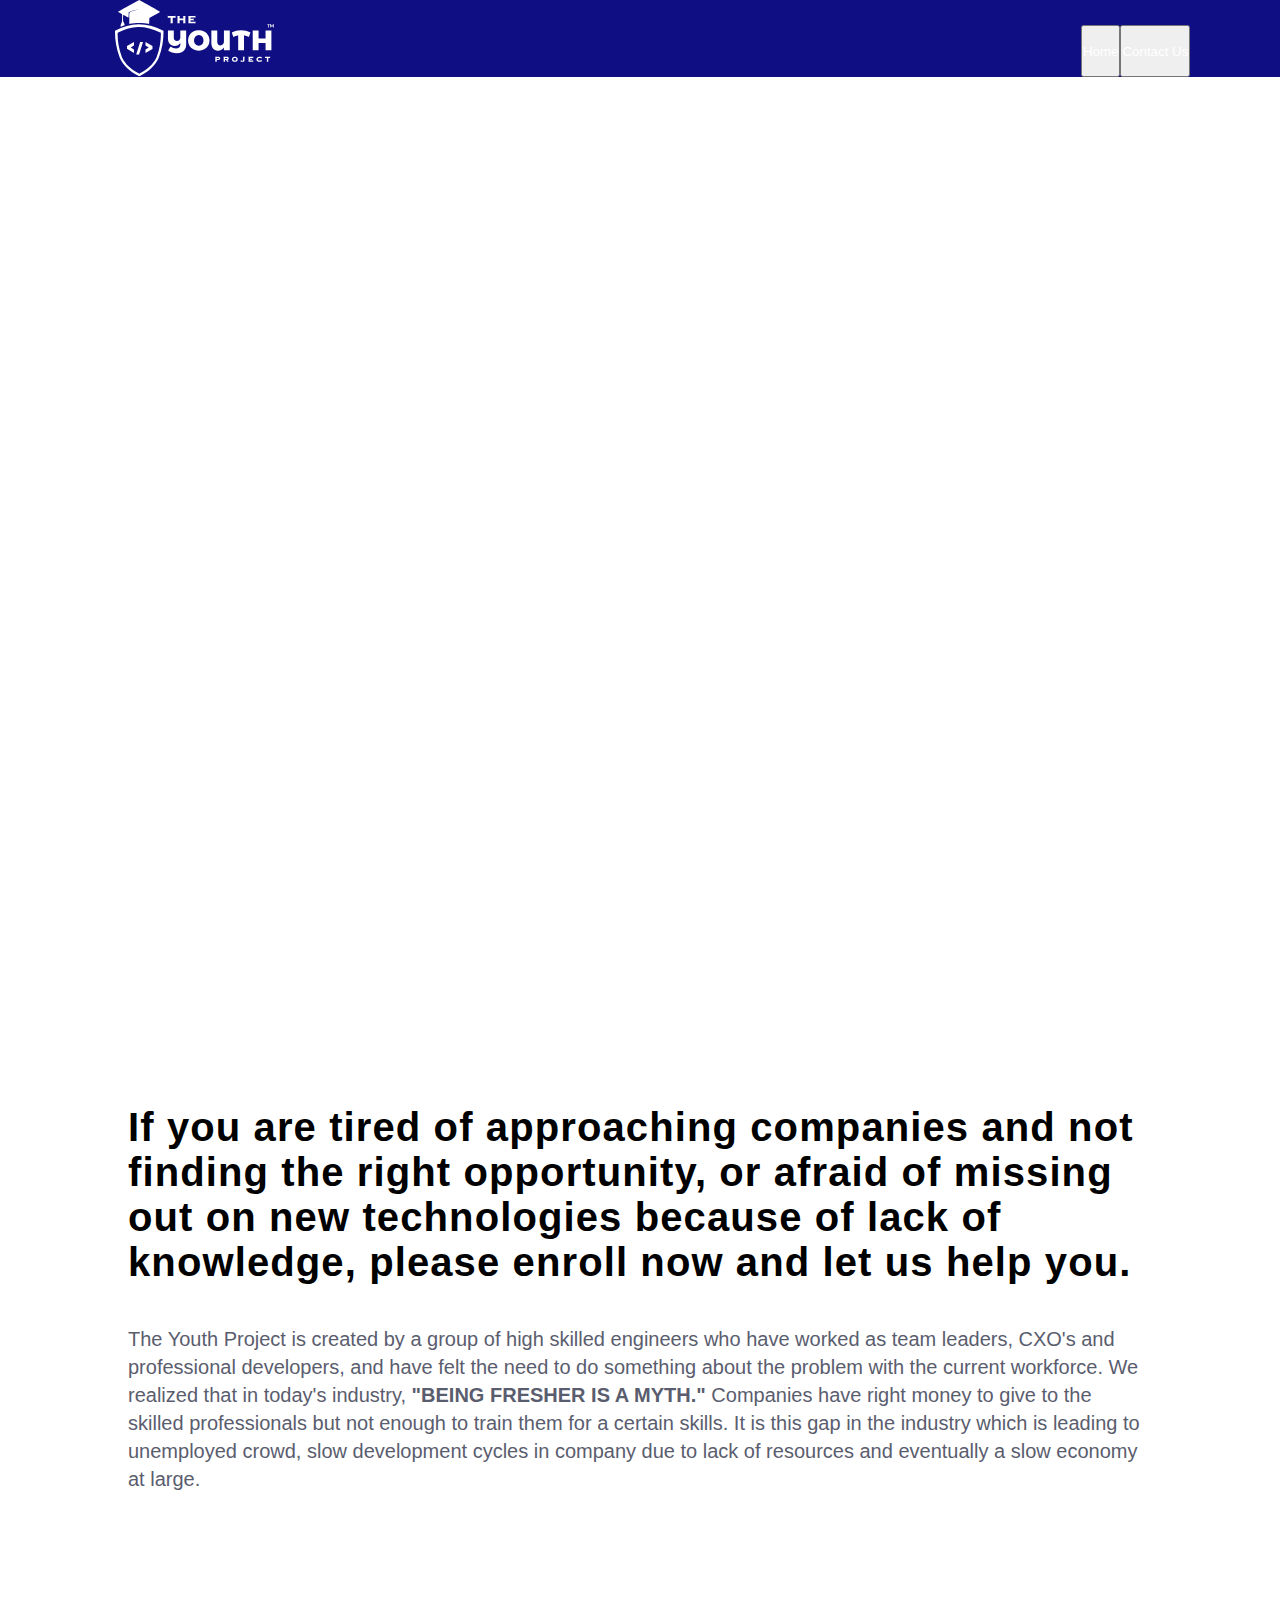
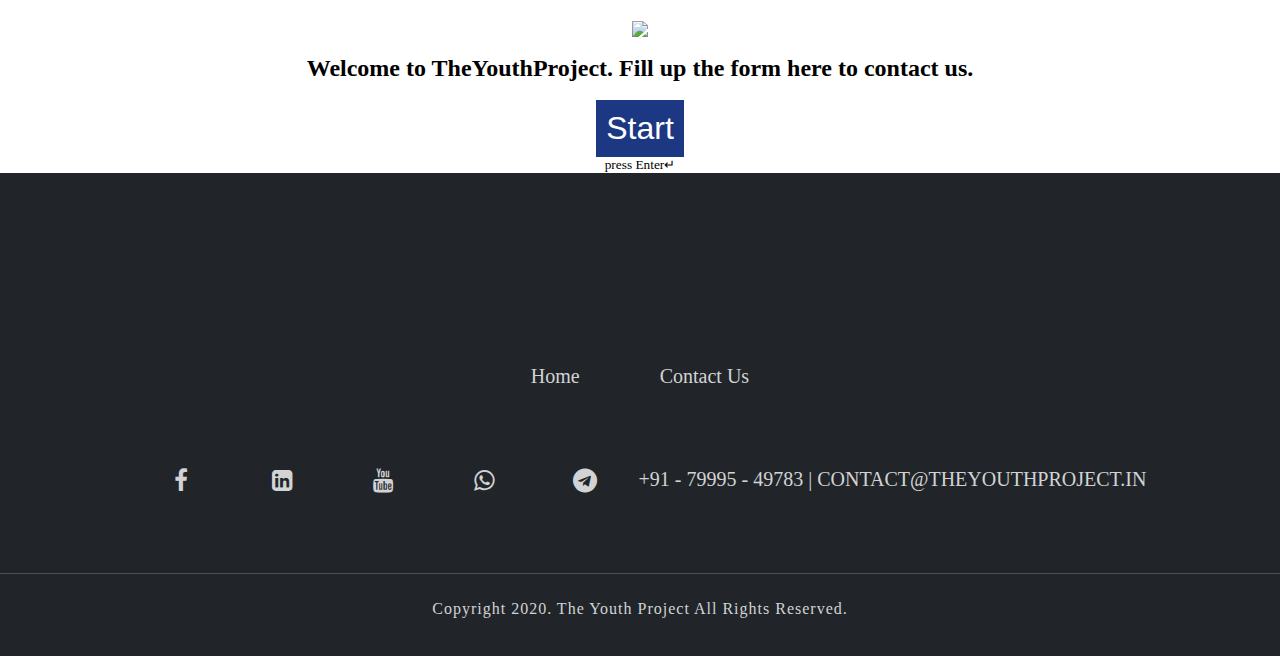
==== contactus.html @ 2f6c0b01 "nishtha/contactus" ====
<!DOCTYPE html>
<html lang="en">
<head>
    <meta charset="UTF-8">
    <meta name="viewport" content="width=device-width, initial-scale=1.0">
    <title>Contact Us</title>
    <link rel="stylesheet" href="./font-awesome-4.7.0/css/font-awesome.css">
    <link rel="stylesheet" href="./style.css">
    <link rel="preconnect" href="https://fonts.gstatic.com">
    <link href="https://fonts.googleapis.com/css2?family=Kanit:ital,wght@0,100;0,200;0,300;0,400;0,500;0,600;0,700;0,800;0,900;1,100;1,200;1,300;1,400;1,500;1,600;1,700;1,800;1,900&display=swap" rel="stylesheet">
</head>
<body> <div class="navigationBar" style="background-color: rgb(15, 15, 131)">
    <div class="logo">
    <img src="./Images/logo.svg">
    </div>
    <div class="navItems">
        <button><a style="text-decoration:none;color:white" href="./index.html">Home</a></button>
        <button><a  style="text-decoration:none;color:white"href="#">Contact Us</a></button>
    </div>
</div>
    <div class="image">
        <!-- <img src="./Images/abtbg.png" style="width: 100%;"> -->
        <div class="imageText">
             <h1>Enroll now and let us help you</h1>
             <p>Home>Contact us</p>
        </div>
    </div>
    <div class="contactUsMainText">
     <h2>If you are tired of approaching companies and not finding the right opportunity, or afraid of missing out on new technologies because of lack of knowledge, please enroll now and let us help you.</h2>
     <p>The Youth Project is created by a group of high skilled engineers who have worked as team leaders, CXO's and professional developers, and have felt the need to do something about the problem with the current workforce. We realized that in today's industry, <b>"BEING FRESHER IS A MYTH."</b> Companies have right money to give to the skilled professionals but not enough to train them for a certain skills. It is this gap in the industry which is leading to unemployed crowd, slow development cycles in company due to lack of resources and eventually a slow economy at large.</p>
    </div>
    <div class="contactUsCenterImage">
        <img src="./Images/1.png"><br>
        <h2>Welcome to TheYouthProject. Fill up the form here to contact us.
        </h2><br>
        <button style="background-color:  #1d3883;padding: 10px;border:#1d3883;font-size:2rem;color:white">Start</button><small>press Enter↵</small>
    </div>

    <div class="footerContactUs">
      
        <ol>
            <li>Home</li>
            <li>Contact Us</li>
        </ol>
        <ul>
        <li><i class="fa fa-facebook" aria-hidden="true"></i></li>
        <li><i class="fa fa-linkedin-square" aria-hidden="true"></i></li>
        <li><i class="fa fa-youtube" aria-hidden="true"></i></li>
        <li><i class="fa fa-whatsapp" aria-hidden="true"></i></li>
        <li><i class="fa fa-telegram" aria-hidden="true"></i></li>
        <li><P>+91 - 79995 - 49783 | CONTACT@THEYOUTHPROJECT.IN</P></li>
        </ul>            
    </div>
    <div class="copyrightContactUs">
        <p>Copyright 2020. The Youth Project All Rights Reserved.</p>
    </div>
</body>
</html>
---- style.css ----
/* Project Started */
*{
    box-sizing: border-box;
    padding: 0%;
    margin: 0%;
}
.topBanner{
   /* background-color: rgb(15, 15, 131);*/
    background-size: cover;
    background-position: center;
    display: flex;
    flex-wrap: wrap;background-image: url("./Images/background-img.png");
}
.navigationBar{
    justify-content: space-around;
    display: flex;flex-wrap: wrap;
    flex: 100%;
}
.logo{
    display: flex;flex: 50%; padding-inline: 9%;
}
.navItems{
    padding-top: 25px; display: flex;
    flex: 50%;justify-content: flex-end;padding-right: 7%;
}
@media(max-width:520px){
    .navItems ol{
        margin-top: 7%;
    }
}    
@media(max-width:520px){
    .logo{
        display: flex;justify-content: center;
    }
    .navItems{
        display:contents;justify-content: center;
    }
}
.navItems li{background-color: #4a5f9b;
    color: #fff;font-size: 15px;
    border-radius: 5px;font-family: 'kanitmedium';display: inline-block;text-align: center;
    width: 100px;height: 40px;padding: 5%;margin: 5px;
    
}
.container{
    display: flex;flex-wrap: wrap;flex: 100%;
    justify-content: space-around;padding-top: 50px;
}
.heading{
    display: flex;flex: 100%;margin-left: 9%;font-family: 'kanitmedium';
}
.heading h1{
    font-size: 84px;
    font-weight: 900;
    color: #fff;
    /*padding-top: 230px;*/
    letter-spacing: 1.62px;
}
.containerText{   
    display: flex;flex: 50%;flex-wrap: wrap;flex-direction: column;margin-left: 10%;font-family: 'kanitmedium';
}
.containerText h4{

    color: #e8ebf2;
    font-size: 32px;
    font-weight: 700;
    word-spacing: 5px;
    margin: 0;
    padding: 10px 0 35px 0;
    width: 95%;
}
@media(max-width:992px){
    .heading h1{
        font-size: 56px;
        padding-top: 40px;
    }
    .containerText h4{
        font-size: 24px;width: 100%;
        
    }
    .containerText p{
        font-size: 16px;
    }
}
@media(max-width:779px){
    .containerImage{
        flex: 100%;
    }
}
.containerText p{
    font-size: 24px;
    color: #d1d7e6;
    line-height: 28px;
    font-weight: 500;
    margin: 0;
}
.containerText button{
    height: 50px;margin-top: 20px;border: 2px solid #fff;
    border-radius: 8px;
    display: inline-block;
    font-weight: 400;width: 250px;
    color:#f8f9fb;background-color: #4a5f9b;
    text-align: center;
}
@media(max-width:305px){
    .containerText button{
        width: 50%;
    }
}
.containerImage{margin-top: 50px;
    display: flex;flex: 30%;flex-wrap: wrap;justify-content: center;
}
@media(max-width:330px){
    .containerImage img{
        width: 70%;    padding-left: 9%;
    }
}

.dotImage{
    background-image: url(./Images/pattern\ \(1\).png);
    background-repeat: repeat;
    height: 350px;
    width: 500px;
    left: 32%;
    top: 14%;position: relative;
}
@media(max-width:1390px){
    .dotImage{
        display: none;
    }
}
.andHowItWorks{
    display: flex;flex: 100%;flex-wrap: wrap;justify-content: center;
    background-color: #f8f9fb;
    padding: 150px 0 140px 0;
}
.andHowItWorksRow{margin-left: 10%;
    display: flex;flex-wrap: wrap;flex-direction: column;flex: 100%;
}
.andHowItWorksRow h2{
    color: #212529;
    font-weight: bold;
    font-size: 40px;
}
@media (max-width: 767px){
.andHowItWorksRow h2{
    color: #212529;
    font-weight: bold;
    font-size: 25px;
    margin: 0;}
}
.andHowItWorksRow h6{
    font-size: 30px;
    color: #888888;
    margin: 0;
    padding: 8px 0 20px 0;
}
@media(max-width:767px){
    .andHowItWorksRow h6{
        font-size: 24px;
        color: #888888;
        margin: 0;
        padding: 8px 0 10px 0;
    }
}
.andHowItWorksRow p{
    color: #5a5d6e;
    font-size: 24px;font-family: 'kanitmedium';
    line-height: 28px;
    width: 85%;
    margin: 0;
    padding-bottom: 70px;
}
 @media(max-width:767px){
    .andHowItWorksRow p{
    width: 100%;
    font-size: 16px;
    line-height: 25px;
    padding-bottom: 20px;
    }

}
.andHowItWorksRow2{
    display: flex;flex-wrap: wrap;justify-content: center;
}
 .andHowItWorksRowCards{padding: 3%;margin:10px;
    background-color: #f8f9fb;display: flex;flex-wrap: wrap;
    min-height: 410px;
    text-align: left;justify-content: flex-start;
    border: none;width: 26%;
    border-radius: 5px;
    box-shadow: 3px 0px 20px 0px rgba(0,0,0,0.1);
    margin-bottom: 40px;
} 
@media(max-width:765px){
    .andHowItWorksRowCards{
        width: 85%;
    }
}
.andHowItWorksRowCards h3{
    font-size: 24px;font-size: 1.75rem;
    padding: 32px 0;font-family: 'kanitsemibold';
}
.andHowItWorksRowCards p{
    font-size: 18px;
    color: #3e424e;
    line-height: 25px;
    width: 100%;
    margin: 0;
}
.isItForMeContainer{
    display: flex;  background-color: #1d3883;justify-content: center;flex-direction: column;
}
.isItForMeContainerRow{
    display: flex;justify-content: center; flex-wrap: wrap; 
}
.title{
    padding-left: 5%;
}
.title h2{
    color: #fff;margin-top: 10%;
    font-size: 40px;
    letter-spacing: 1.11px;
    font-family: 'kanitextrabold';
}
.title p{
    color: #d1d7e6;
    font-size: 20px;
    margin: 0;
    padding-bottom: 100px;
}
@media(max-width:767px){
    .title p{
     font-size: 16px;
    line-height: 25px;
        }

}
@media(max-width:630px){
    .isItForMeContainerRowCol6 img{
        width: 100%;
    }
}
.isItForMeContainerRowCol6{
    display: flex;flex-wrap: wrap;flex-direction: column;
}
.isItForMeContainerRowCol6RowCard{width: 50%;height: 300px;
    display: flex;flex-wrap: wrap;box-shadow: 3px 0px 15px 0px rgba(0,0,0,0.08);
    margin-bottom: 30px;
    display: flex;flex-direction: column;flex-wrap: wrap;
    padding: 25px;
}

.isItForMeContainerRowCol6RowCard h3{
    font-size: 40px;
    color: #ffd062;
    padding-bottom: 20px;
}
.isItForMeContainerRowCol6RowCard p{
    color: #e8ebf2;
    font-size: 18px;
    line-height: 27.5px;
}

@media(max-width:767px){
    .isItForMeContainerRowCol6RowCard h3{
        font-size: 34px;
    }
    .isItForMeContainerRowCol6RowCard p{
        font-size: 14px;
    }
}
.esehi{
    display: flex;flex-wrap: wrap;
}
@media(max-width:470px){
    .esehi{
        flex-direction: column;
    }
    .isItForMeContainerRowCol6RowCard{
        width: 100%;
    }
}
.upcomingBatches{padding-top: 12%;
    display: flex;flex-wrap: wrap; flex-direction: column;
    background-color: #ecf3fe;text-align: center;align-items: center;
}
.upcomingBatches h2{
    color: #212529;
    margin: 0;
    font-family: 'Montserrat', sans-serif;
    font-size: 40px;
    letter-spacing: 1.11px;

}
.upcomingBatches p{
    color: #888;
    font-size: 20px;
    width: 68%;
    margin: 0 auto;
    padding: 30px 0 60px 0;
}
@media(max-width:767px){
    .upcomingBatches h2{
        font-size: 32px;

    }
    .upcomingBatches p{
        font-size: 14px;
    }
}
.card{padding: 2%;
    display: flex;
    -ms-flex-direction: column;
    flex-direction: column;line-height: 1px;
    background-color: #fff;
    background-clip: border-box;
    border: 1px solid rgba(0, 0, 0, 0.125);
    border-radius: 0.25rem;
}

@media(max-width:440px){
    .card img{
        width: 100%;
    }
}
.card h3{
    color: #ffd062;
    font-size: 30px;line-height: 1px;
}
.card button{
    color: #f1b45e;
    border: 1px solid #f1b45e;
    border-radius: 8px;
    text-transform: uppercase;
    padding: 14px 37px;
    letter-spacing: 0.94px;
    font-size: 17px;
    background-color: transparent;
    transition: all 0.5s ease;
}
@media(max-width:500px){
    .card {
        padding: 5%;
    }
}
.enrollNow{flex-direction: column;text-align: center;
    display: flex;flex-wrap: wrap;background-color: #fff;align-items: center;
}
.enrollNow h2{
    color: #212529;
    font-size: 40px;
    letter-spacing: 1.11px;
    font-family: 'kanitextrabold';
}.enrollNow p{
    color: #888;
    font-size: 20px;
    width: 68%;
    margin: 0 auto;
    padding: 30px 0 60px 0;
    line-height: 28px;
}

.footer{
    display: flex;flex-wrap: wrap;flex-direction: column;align-items: center;
    background-color: #212529;
}
.footer span{
    color: #f1b45e;
}
.footer h2{
    font-size: 40px;
    letter-spacing: 6px;
    color: #fff;
    text-align: center;
    padding-top: 10%;
}
.footer p{
    color: #d2d3d4;
    letter-spacing: 1px;
    padding-top: 3%;
    font-size: 20px;
}
.footer button{
    color: #f1b45e;
    border: 1px solid #f1b45e;
    border-radius: 8px;
    margin-top: 1%;
    padding: 14px 37px;
    letter-spacing: 0.94px;
    font-size: 17px;
    background-color: transparent;
    transition: all 0.5s ease;
}
@media(max-width:767px){
    .footer h2{
        font-size: 32px;
    }
    .footer p{
        font-size: 14px;
    }
}
.footer ol{margin-top: 5%;
    display: flex;
    justify-content: center;
    align-items: center;
}
.footer li{font-size: 20px;
    list-style: none;display: inline-block;
    color: #d2d3d4;padding: 0 40px;
}
.footer ul{margin-top: 5%;
    display: flex;
    justify-content: center;
    align-items: center;flex-wrap: wrap;
}
.footer ul li{font-size: 20px;
    list-style: none;display: inline-block;
    color: #d2d3d4;padding: 0 3px;
}
.footer  ul i{
    color: #d2d3d4;;
    height: 55px;
    width: 55px;
    display: flex;
    justify-content: center;
    align-items: center;
    border: 2px solid #212529;
    border-radius: 50%;
    margin: 0 20px;
    font-size: 24px;
    transition: all 0.5s;
}

.copyright{
    border-top: 1px solid #4d5053;
    display: flex;flex-wrap:wrap ;justify-content: center;background-color: #212529;padding-top: 2%;
}
.copyright p{
        color: #d2d3d4;
        letter-spacing: 1px;
        padding-bottom: 3%;
        font-size: 16px;   
}
@media(max-width:1002px){
    .copyright{
        padding: 24px;
    }
}
.image{
    display: flex;
    background-image: url("./Images/abtbg.png");width: 100%;height: 100vh;
    background-size:cover;
    background-repeat: no-repeat;
}
.imageText{
    display:flex;
    flex-wrap: wrap;align-items: center;
    justify-content: center;text-align: center;

}
.imageText h1{
    font-size: 74px;
    color:white;padding-left: 15%;padding-right: 15%;
    justify-content: center;
}
.imageText p{
    font-size: 50px;
    color:white;padding-left: 15%;padding-right: 15%;
    justify-content: center;
}
@media(max-width:1000px){
    .imageText h1{
        font-size: 37px;  
    }
    .imageText p{
        font-size: 25px;
    }
} 
.contactUsMainText{
    display: flex;padding: 10%;
    flex-wrap: wrap;
}
.contactUsMainText h2
{
        font-family: 'Montserrat', sans-serif;
        font-weight: 800;
        font-size: 40px;
        letter-spacing: 1.11px;
}
.contactUsMainText p{
    color: #5a5d6e;
    font-size: 20px;
    line-height: 28px;
    font-weight: 500;
    font-family: 'Montserrat', sans-serif;
    margin: 40px 0 0;
}
@media(max-width:1000px){
    .contactUsMainText h2{
        font-size:30px;
    }
     .contactUsMainText p{
         font-size:15px;
     }
}
.footerContactUs{
    display: flex;flex-wrap: wrap;flex-direction: column;align-items: center;
    background-color: #212529;height: 400px;padding-top: 10%;
}
.footerContactUs ol{margin-top: 5%;
    display: flex;
    justify-content: center;
    align-items: center;
}
.footerContactUs li{font-size: 20px;
    list-style: none;display: inline-block;
    color: #d2d3d4;padding: 0 40px;
}
.footerContactUs ul{margin-top: 5%;
    display: flex;
    justify-content: center;
    align-items: center;flex-wrap: wrap;
}
.footerContactUs ul li{font-size: 20px;
    list-style: none;display: inline-block;
    color: #d2d3d4;padding: 0 3px;
}
.footerContactUs  ul i{
    color: #d2d3d4;
    height: 55px;
    width: 55px;
    display: flex;
    justify-content: center;
    align-items: center;
    border: 2px solid #212529;
    border-radius: 50%;
    margin: 0 20px;
    font-size: 24px;
    transition: all 0.5s;
}

.copyrightContactUs{
    border-top: 1px solid #4d5053;
    display: flex;flex-wrap:wrap ;justify-content: center;background-color: #212529;padding-top: 2%;
}
.copyrightContactUs p{
        color: #d2d3d4;
        letter-spacing: 1px;
        padding-bottom: 3%;
        font-size: 16px;   
}
@media(max-width:1002px){
    .copyrightContactUs{
        padding: 24px;
    }
}
.contactUsCenterImage{
    display:flex;
    flex-wrap: wrap;
    align-items: center;
    flex-direction: column;
}
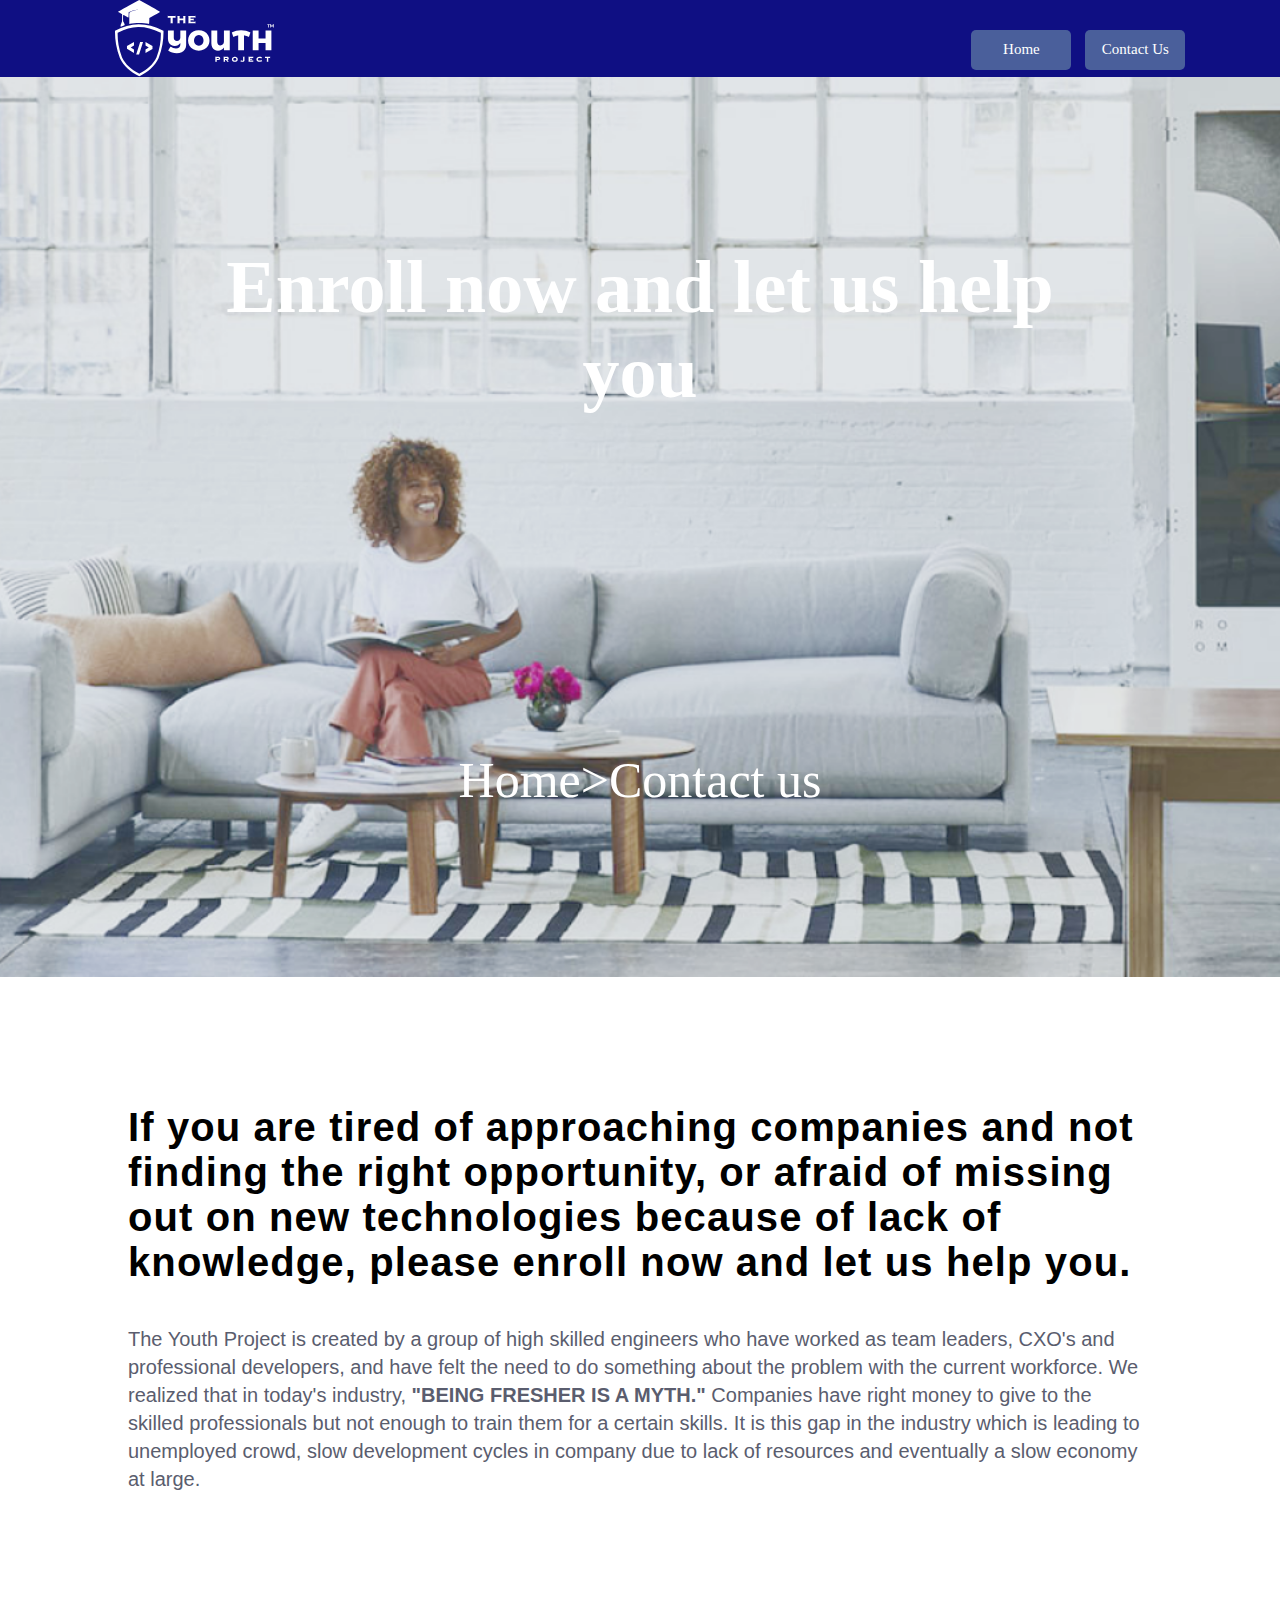
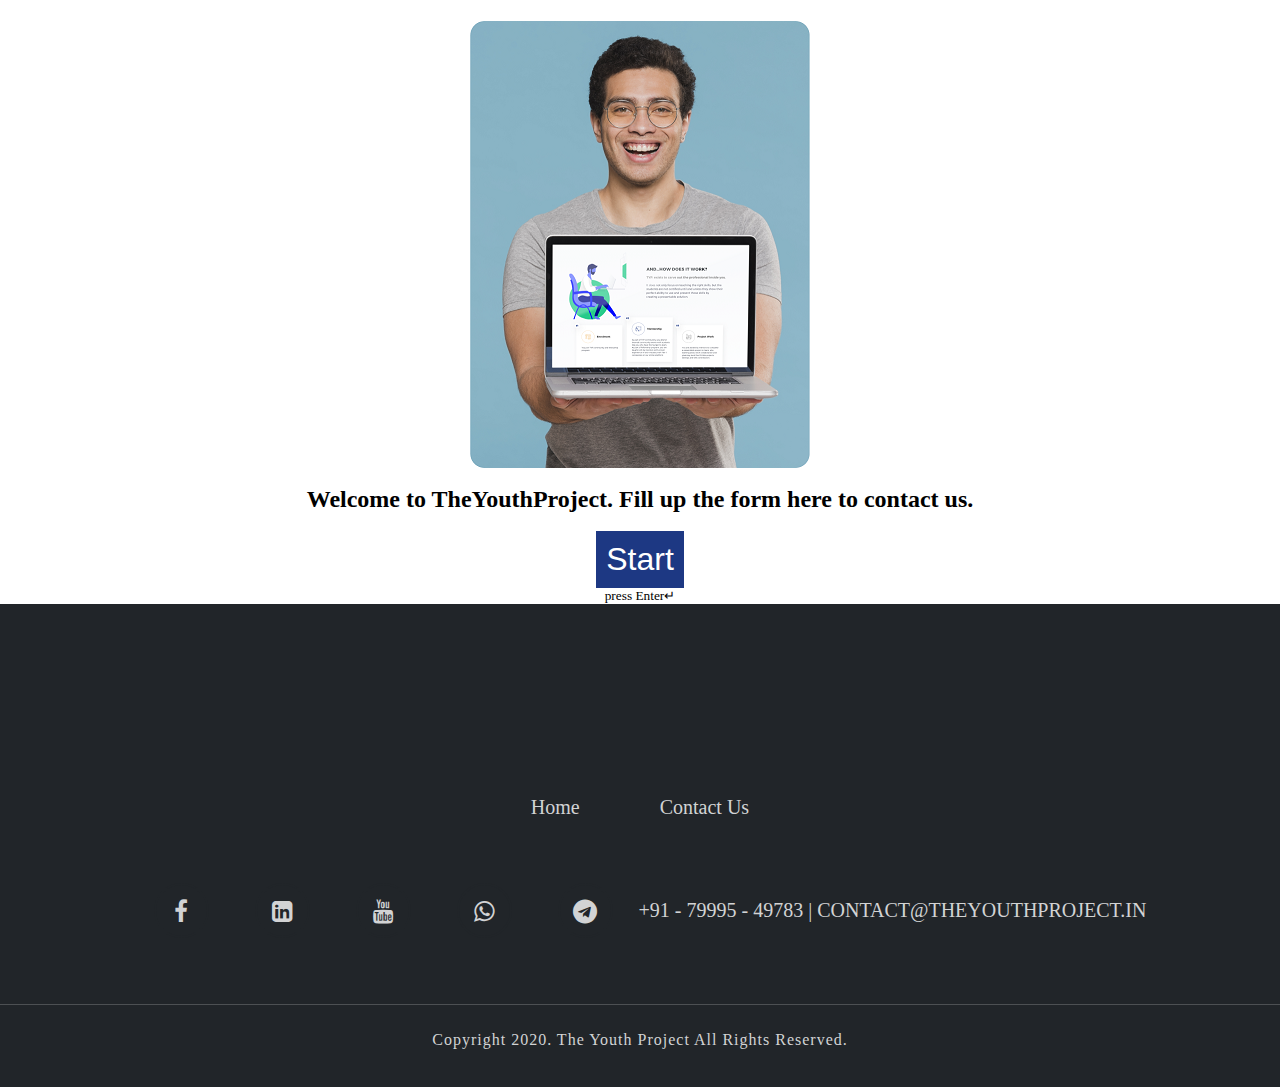
==== commit c0986e08: "Nishtha contact us work done" ====
--- a/contactus.html
+++ b/contactus.html
@@ -14,8 +14,10 @@
     <img src="./Images/logo.svg">
     </div>
     <div class="navItems">
-        <button><a style="text-decoration:none;color:white" href="./index.html">Home</a></button>
-        <button><a  style="text-decoration:none;color:white"href="#">Contact Us</a></button>
+        <ol>
+            <li><a href="./index.html" style = "text-decoration:none;color:white">Home</a></li>
+            <li><a href="#" style = "text-decoration:none;color:white">Contact Us</a></li>
+        </ol>
     </div>
 </div>
     <div class="image">
